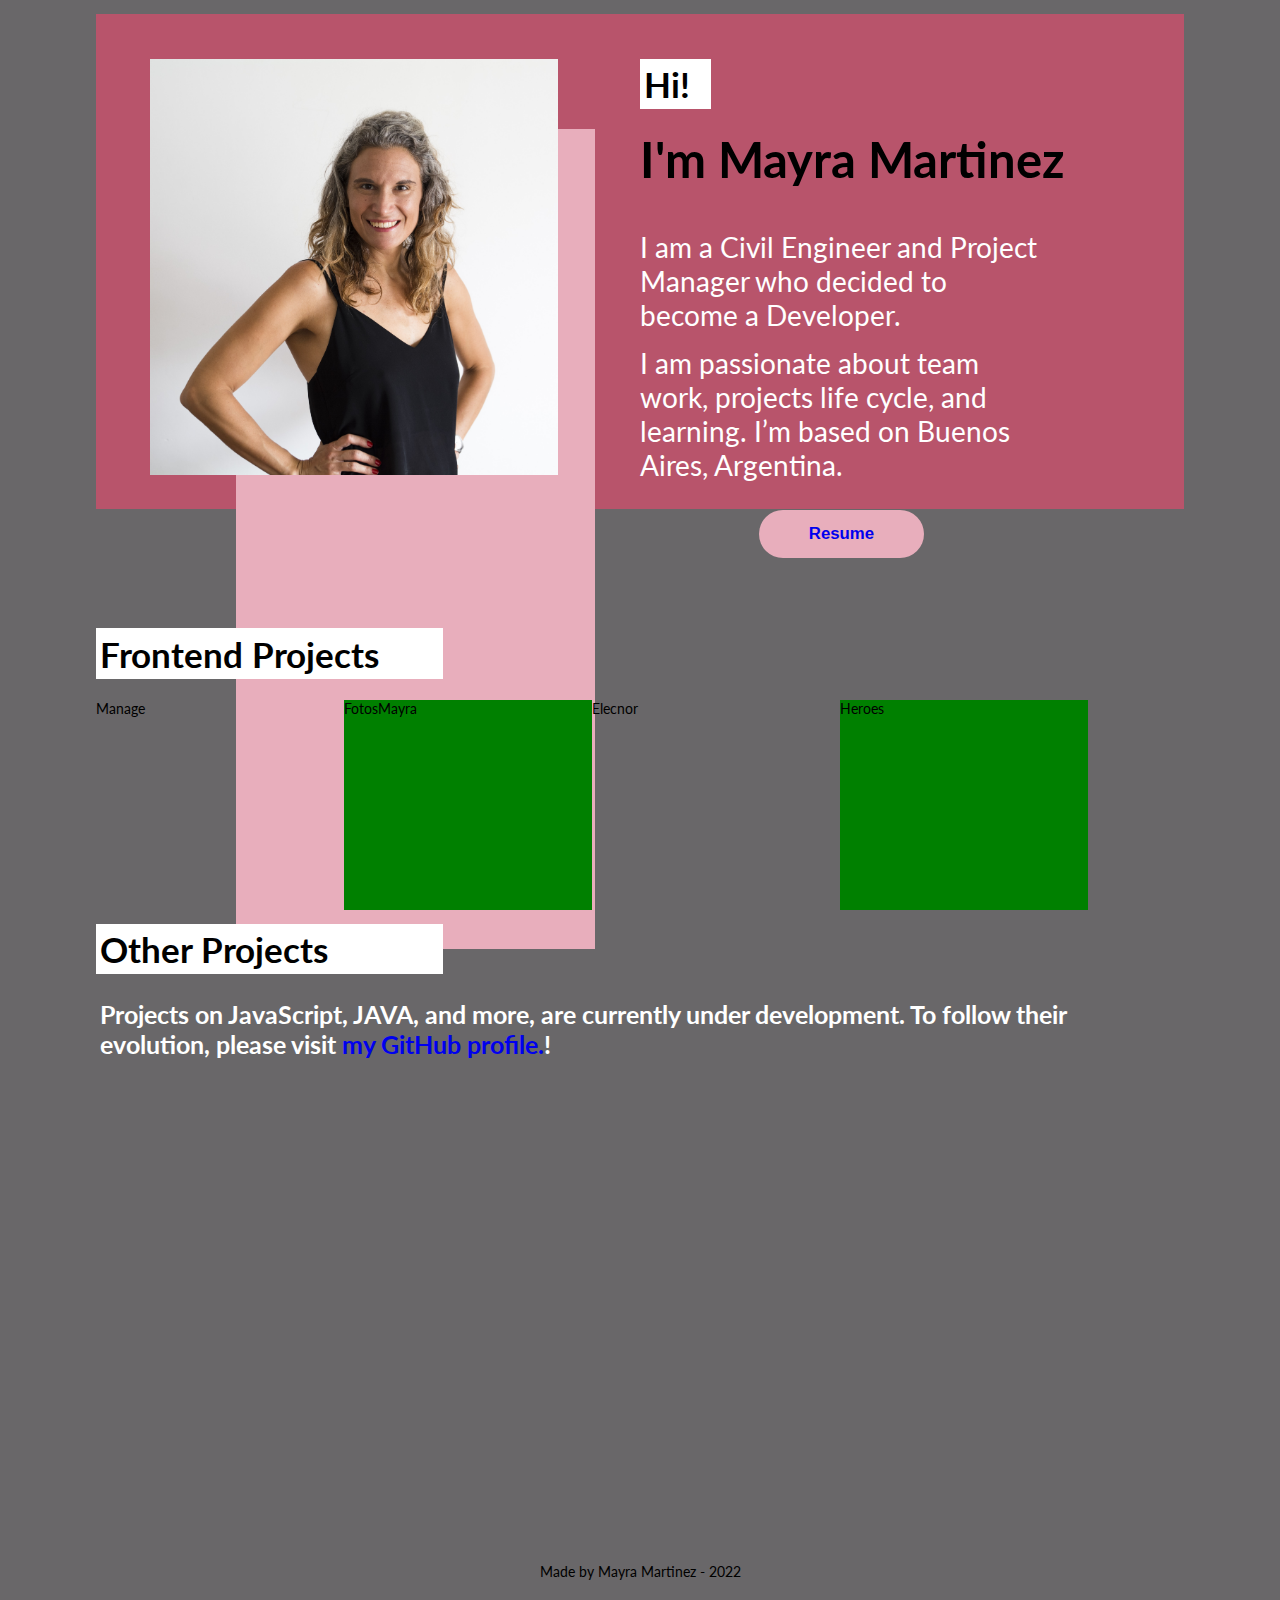
==== index.html @ 3ed36623 "work on portfolio" ====
<!DOCTYPE html>
<html lang="en">

<head>
    <meta charset="UTF-8">
    <meta http-equiv="X-UA-Compatible" content="IE=edge">
    <meta name="viewport" content="width=device-width, initial-scale=1.0">
    <title>Mayra Martinez</title>
    <link rel="stylesheet" href="https://use.fontawesome.com/releases/v5.15.3/css/all.css"
        integrity="sha384-SZXxX4whJ79/gErwcOYf+zWLeJdY/qpuqC4cAa9rOGUstPomtqpuNWT9wdPEn2fk" crossorigin="anonymous">
    <link href="css/styles.css" rel="stylesheet">

</head>

<body>
    <main>
        <div class="container">
            <div class="fondo"></div>
            <div class="content">
                <div class="img">
                    <img src="img/Mayra-web.jpg" alt="Foto de Mayra">
                    <div class="color"></div>
                    <div class="redes">
                        <ul>
                            <li><a target="blank" href="https://www.linkedin.com/in/mmayra/"><i
                                        class="fab fa-linkedin"></i></a></li>
                            <li><a target="blank" href="https://github.com/MayraMar    "><i
                                        class="fab fa-github-square"></i></a></li>
                            <li><a target="blank" href=""><i class="fas fa-globe"></i>
                                </a></li>
                        </ul>
                    </div>
                </div>

                <div class="texto">
                    <p class="hola">Hi!</p>
                    <p class="nombre">I'm Mayra Martinez</p>
                    <p class="description">I am a Civil Engineer and Project Manager who decided to become a Developer.
                    </p>
                    <p class="description">I am passionate about team work, projects life cycle, and learning. I’m based
                        on Buenos Aires, Argentina.</p>
                    <button> <a href="https://mayramar.github.io/miCV/">Resume</a></button>
                </div>
                <section>
                    <p>Frontend Projects</p>
                    <div>
                        <div>Manage</div>
                        <div>FotosMayra</div>
                        <div>Elecnor</div>
                        <div>Heroes</div>
                    </div>
                    <p>Other Projects</p>
                    <p class="invite">Projects on JavaScript, JAVA, and more, are currently under development. To follow
                        their evolution, please visit <a target="blank" href="https://github.com/MayraMar    "> my
                            GitHub profile.</a>! </p>

                </section>
            </div>
        </div>
    </main>
    <footer>
        Made by Mayra Martinez - 2022
    </footer>
</body>

</html>
---- css/styles.css ----
@import url("https://fonts.googleapis.com/css2?family=Lato:wght@300;400&display=swap");
* {
  -webkit-box-sizing: border-box;
          box-sizing: border-box;
  margin: 0px;
  padding: 0px;
  list-style: none;
}

* a {
  text-decoration: none;
}

html {
  font-family: 'Lato', sans-serif;
  font-size: 14px;
}

body {
  background-color: #696769;
}

body main {
  display: -webkit-box;
  display: -ms-flexbox;
  display: flex;
  -webkit-box-pack: center;
      -ms-flex-pack: center;
          justify-content: center;
}

body main .container {
  width: 85vw;
  max-width: 1200px;
  margin-top: 1rem;
}

body main .container .fondo {
  position: relative;
  height: 55vh;
  background-color: #b8546b;
  z-index: -2;
}

body main .container .content {
  position: relative;
  top: -50vh;
  display: -webkit-box;
  display: -ms-flexbox;
  display: flex;
  -webkit-box-pack: space-evenly;
      -ms-flex-pack: space-evenly;
          justify-content: space-evenly;
  -ms-flex-wrap: wrap;
      flex-wrap: wrap;
}

body main .container .content .img {
  width: 50%;
}

body main .container .content .img img {
  width: 75%;
  margin-left: 10%;
}

body main .container .content .img .color {
  width: 33%;
  height: 80%;
  background-color: #e8aebc;
  position: absolute;
  top: 5rem;
  left: 10rem;
  z-index: -1;
}

body main .container .content .img div.redes {
  font-size: 1.6rem;
  color: #696769;
  padding: 0.4rem;
  padding-top: 1rem;
  display: -webkit-box;
  display: -ms-flexbox;
  display: flex;
  -webkit-box-pack: space-evenly;
      -ms-flex-pack: space-evenly;
          justify-content: space-evenly;
  position: relative;
  left: 10%;
}

body main .container .content .img div.redes a:hover {
  font-size: 2.2rem;
}

body main .container .content .img div.redes li {
  display: inline-block;
  padding: 0.8rem;
}

body main .container .content .img div.redes li a {
  color: #696769;
  text-decoration: none;
}

body main .container .content .texto {
  display: -webkit-box;
  display: -ms-flexbox;
  display: flex;
  -webkit-box-orient: vertical;
  -webkit-box-direction: normal;
      -ms-flex-direction: column;
          flex-direction: column;
  width: 50%;
  font-size: 2rem;
  padding-bottom: 4rem;
  padding-right: 5rem;
}

body main .container .content .texto .hola {
  font-size: 2.5rem;
  font-weight: bold;
  width: 15%;
  background-color: white;
  padding: 0.3rem;
  margin-bottom: 1.5rem;
}

body main .container .content .texto .nombre {
  font-size: 3.5rem;
  margin-bottom: 2rem;
  font-weight: bold;
}

body main .container .content .texto .description {
  margin-bottom: 1rem;
  padding-right: 5rem;
}

body main .container .content .texto p:nth-child(3) {
  padding-top: 1rem;
  color: white;
}

body main .container .content .texto p:nth-child(4) {
  color: white;
}

body main .container .content .texto button {
  color: #696769;
  border-style: none;
  margin-left: 25%;
  margin-top: 1rem;
  padding: 1rem;
  border-radius: 2rem;
  width: 35%;
  background-color: #e8aebc;
  font-size: 1.2rem;
  font-weight: bold;
}

body main .container .content section {
  width: 100%;
  margin-right: 7.5vw;
}

body main .container .content section p {
  justify-self: flex-start;
  font-size: 2.5rem;
  font-weight: bold;
  width: 35%;
  background-color: white;
  padding: 0.3rem;
  margin-bottom: 1.5rem;
  margin-top: 1rem;
}

body main .container .content section div {
  display: -webkit-box;
  display: -ms-flexbox;
  display: flex;
}

body main .container .content section div div {
  height: 15rem;
  width: 25%;
}

body main .container .content section div div:nth-child(2n) {
  background-color: green;
}

body main .container .content section .invite {
  width: 100%;
  background-color: transparent;
  font-size: 1.8rem;
  color: white;
}

body footer {
  text-align: center;
  padding: 2rem;
}
/*# sourceMappingURL=styles.css.map */
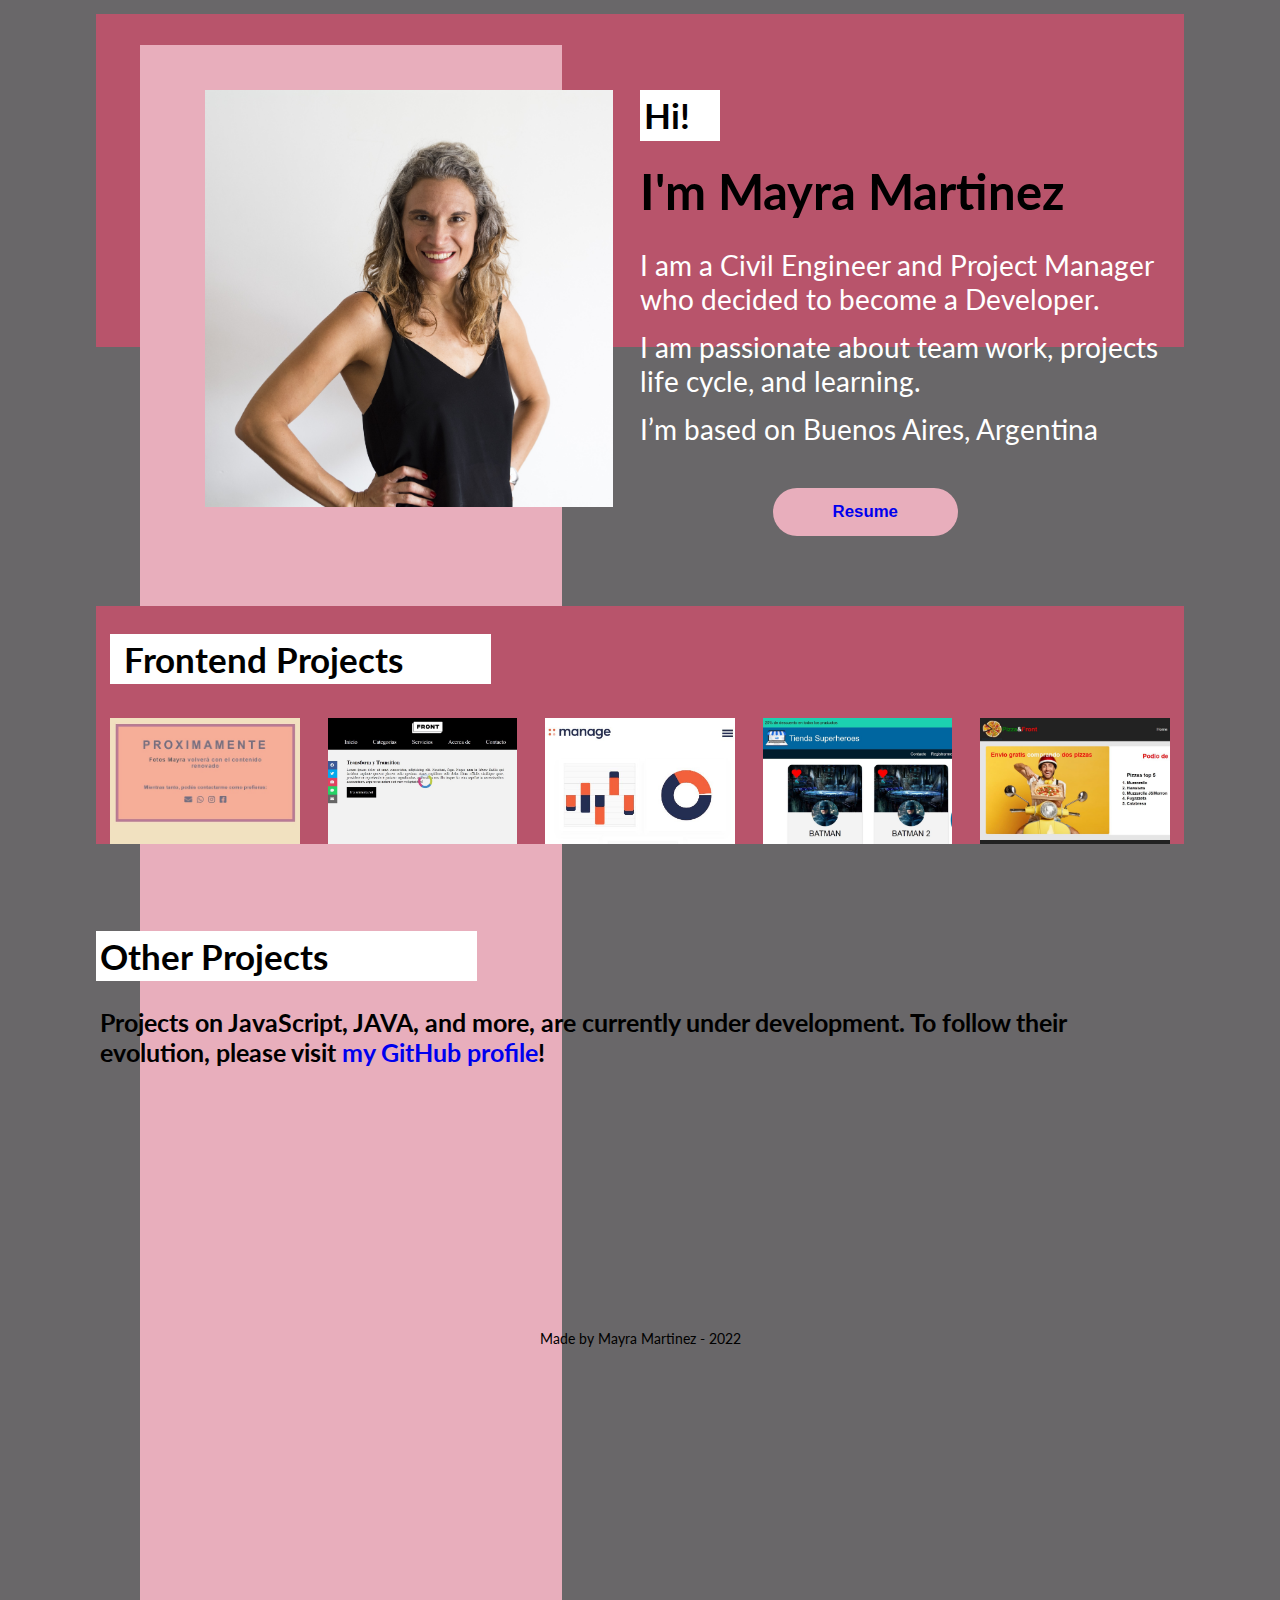
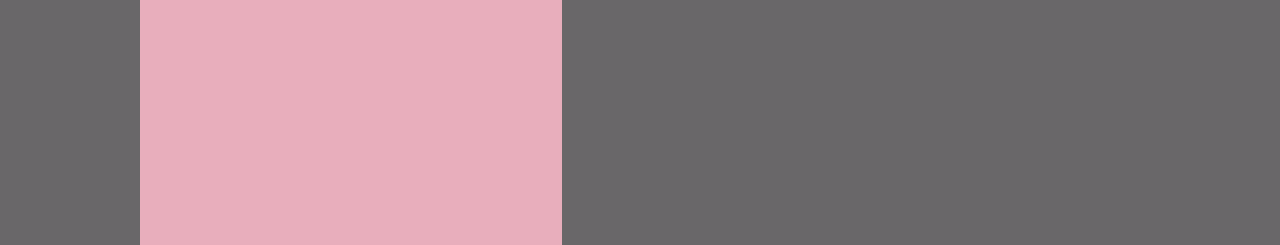
==== commit 7e41ca6f: "Desktop site updates" ====
--- a/index.html
+++ b/index.html
@@ -37,22 +37,37 @@
                     <p class="nombre">I'm Mayra Martinez</p>
                     <p class="description">I am a Civil Engineer and Project Manager who decided to become a Developer.
                     </p>
-                    <p class="description">I am passionate about team work, projects life cycle, and learning. I’m based
-                        on Buenos Aires, Argentina.</p>
+                    <p class="description">I am passionate about team work, projects life cycle, and learning.</p>
+                        <p class="description">I’m based
+                            on Buenos Aires, Argentina</p>
                     <button> <a href="https://mayramar.github.io/miCV/">Resume</a></button>
                 </div>
                 <section>
-                    <p>Frontend Projects</p>
-                    <div>
-                        <div>Manage</div>
-                        <div>FotosMayra</div>
-                        <div>Elecnor</div>
-                        <div>Heroes</div>
+                    
+                    <div class="fondo-pjs"><p>Frontend Projects</p></div>
+                    <div class="projects">
+                        <div class="project">
+                            <img src="img/FotosMayra.JPG" alt="">
+                            <a class="on-top" target="blank" href="http://fotosmayra.com.ar">Fotos Mayra </a>
+                        </div>
+                        <div class="project">
+                            <img src="img/Front.JPG" alt="">
+                            <a class="on-top" target="blank" href="https://mayramar.github.io/AnimationCSS/">Animation</a>
+                        </div>
+                        <div class="project"> <img src="img/Manage.JPG" alt="">
+                             <a class="on-top" target="blank" href="https://mayramar.github.io/FEI-Manage/">Manage</a>
+                        </div>
+                        <div class="project"> <img src="img/TiendaSuperheroes.JPG" alt="">
+                             <a class="on-top" target="blank" href="https://mayramar.github.io/Heroes/">Heroes</a>
+                        </div>
+                        <div class="project"> <img src="img/FronPizza.JPG" alt="">
+                            <a class="on-top" target="blank" href="https://mayramar.github.io/PizzaFront/">Pizza</a>
+                       </div>
                     </div>
-                    <p>Other Projects</p>
+                    <p class="other">Other Projects</p>
                     <p class="invite">Projects on JavaScript, JAVA, and more, are currently under development. To follow
                         their evolution, please visit <a target="blank" href="https://github.com/MayraMar    "> my
-                            GitHub profile.</a>! </p>
+                            GitHub profile</a>! </p>
 
                 </section>
             </div>
--- a/css/styles.css
+++ b/css/styles.css
@@ -12,7 +12,7 @@
 }
 
 html {
-  font-family: 'Lato', sans-serif;
+  font-family: "Lato", sans-serif;
   font-size: 14px;
 }
 
@@ -31,20 +31,20 @@
 
 body main .container {
   width: 85vw;
-  max-width: 1200px;
+  max-width: 1400px;
   margin-top: 1rem;
 }
 
 body main .container .fondo {
-  position: relative;
-  height: 55vh;
+  position: absolute;
+  height: 37%;
   background-color: #b8546b;
   z-index: -2;
+  width: 85vw;
 }
 
 body main .container .content {
-  position: relative;
-  top: -50vh;
+  padding-top: 7%;
   display: -webkit-box;
   display: -ms-flexbox;
   display: flex;
@@ -61,15 +61,15 @@
 
 body main .container .content .img img {
   width: 75%;
-  margin-left: 10%;
+  margin-left: 20%;
 }
 
 body main .container .content .img .color {
   width: 33%;
-  height: 80%;
+  height: 200%;
   background-color: #e8aebc;
   position: absolute;
-  top: 5rem;
+  top: 5%;
   left: 10rem;
   z-index: -1;
 }
@@ -114,7 +114,7 @@
   width: 50%;
   font-size: 2rem;
   padding-bottom: 4rem;
-  padding-right: 5rem;
+  padding-right: 1rem;
 }
 
 body main .container .content .texto .hola {
@@ -134,15 +134,6 @@
 
 body main .container .content .texto .description {
   margin-bottom: 1rem;
-  padding-right: 5rem;
-}
-
-body main .container .content .texto p:nth-child(3) {
-  padding-top: 1rem;
-  color: white;
-}
-
-body main .container .content .texto p:nth-child(4) {
   color: white;
 }
 
@@ -150,7 +141,7 @@
   color: #696769;
   border-style: none;
   margin-left: 25%;
-  margin-top: 1rem;
+  margin-top: 2rem;
   padding: 1rem;
   border-radius: 2rem;
   width: 35%;
@@ -161,7 +152,6 @@
 
 body main .container .content section {
   width: 100%;
-  margin-right: 7.5vw;
 }
 
 body main .container .content section p {
@@ -175,26 +165,78 @@
   margin-top: 1rem;
 }
 
-body main .container .content section div {
-  display: -webkit-box;
-  display: -ms-flexbox;
-  display: flex;
-}
-
-body main .container .content section div div {
-  height: 15rem;
+body main .container .content section .fondo-pjs {
+  background-color: #b8546b;
+  z-index: -1;
+  height: 17rem;
+  width: 85vw;
+}
+
+body main .container .content section .fondo-pjs p {
+  position: relative;
+  padding-left: 1rem;
+  top: 2rem;
+  margin-left: 1rem;
+}
+
+body main .container .content section .projects {
+  position: relative;
+  top: -10rem;
+  display: -webkit-box;
+  display: -ms-flexbox;
+  display: flex;
+  width: 100%;
+  -webkit-box-align: center;
+      -ms-flex-align: center;
+          align-items: center;
+  -ms-flex-pack: distribute;
+      justify-content: space-around;
+}
+
+body main .container .content section .projects .project {
   width: 25%;
-}
-
-body main .container .content section div div:nth-child(2n) {
-  background-color: green;
+  padding: 1rem;
+}
+
+body main .container .content section .projects .project img {
+  width: 100%;
+}
+
+body main .container .content section .on-top {
+  position: relative;
+  bottom: 9.2rem;
+  opacity: 0;
+  height: 9rem;
+  background-color: white;
+  font-size: 2rem;
+  width: 100%;
+  display: -webkit-box;
+  display: -ms-flexbox;
+  display: flex;
+  -webkit-box-pack: center;
+      -ms-flex-pack: center;
+          justify-content: center;
+  -webkit-box-align: center;
+      -ms-flex-align: center;
+          align-items: center;
+  color: black;
+}
+
+body main .container .content section .on-top:hover {
+  opacity: 90%;
+}
+
+body main .container .content section .other {
+  position: relative;
+  top: -15rem;
 }
 
 body main .container .content section .invite {
+  position: relative;
+  top: -15rem;
   width: 100%;
   background-color: transparent;
   font-size: 1.8rem;
-  color: white;
 }
 
 body footer {
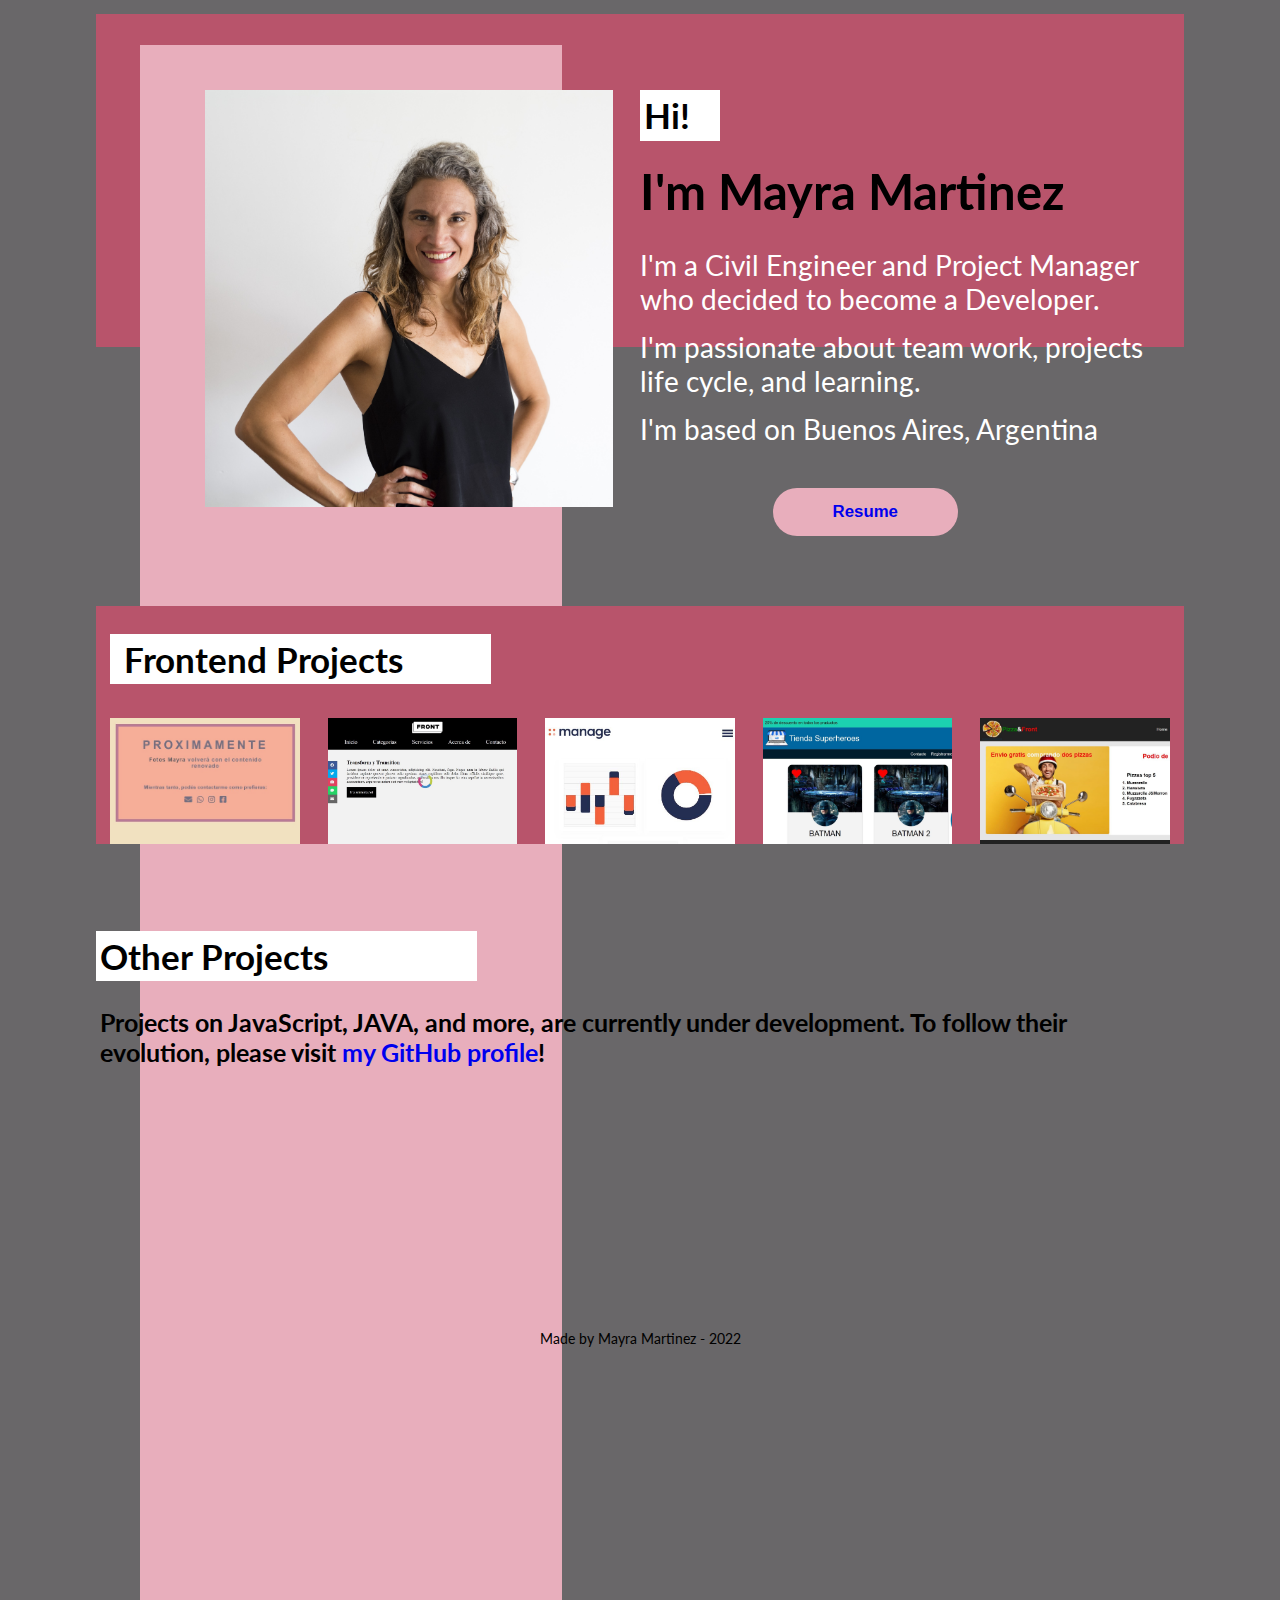
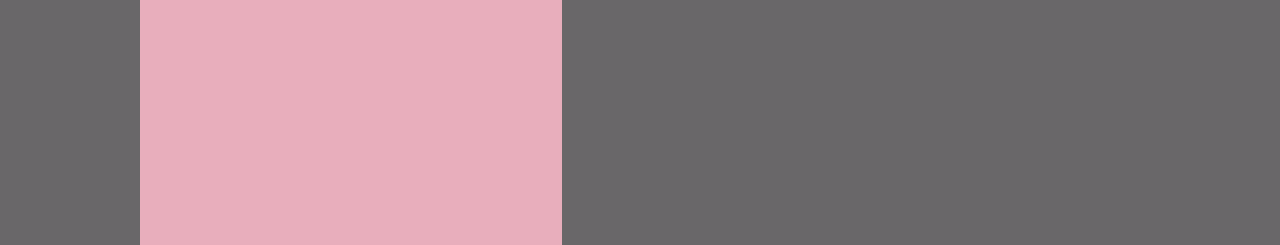
==== commit eaf4db25: "mobile details pending" ====
--- a/index.html
+++ b/index.html
@@ -31,14 +31,14 @@
                         </ul>
                     </div>
                 </div>
-
+                
                 <div class="texto">
                     <p class="hola">Hi!</p>
                     <p class="nombre">I'm Mayra Martinez</p>
-                    <p class="description">I am a Civil Engineer and Project Manager who decided to become a Developer.
+                    <p class="description">I'm a Civil Engineer and Project Manager who decided to become a Developer.
                     </p>
-                    <p class="description">I am passionate about team work, projects life cycle, and learning.</p>
-                        <p class="description">I’m based
+                    <p class="description">I'm passionate about team work, projects life cycle, and learning.</p>
+                        <p class="description">I'm based
                             on Buenos Aires, Argentina</p>
                     <button> <a href="https://mayramar.github.io/miCV/">Resume</a></button>
                 </div>
--- a/css/styles.css
+++ b/css/styles.css
@@ -243,4 +243,117 @@
   text-align: center;
   padding: 2rem;
 }
+
+@media (max-width: 1200px) {
+  html {
+    font-size: 11px;
+  }
+  html body main .container .content .img .color {
+    height: 180%;
+  }
+}
+
+@media (max-width: 900px) {
+  html {
+    font-size: 9px;
+  }
+  html body main .container {
+    width: 95vw;
+  }
+  html body main .container .fondo {
+    width: 95%;
+  }
+  html body main .container .content {
+    margin-top: 1rem;
+  }
+  html body main .container .content .img .color {
+    height: 270%;
+  }
+  html body main .container .content section .fondo-pjs {
+    width: 100%;
+  }
+  html body main .container .content section .projects {
+    -ms-flex-wrap: wrap;
+        flex-wrap: wrap;
+  }
+  html body main .container .content section .projects .project {
+    padding: 2rem;
+    width: 50%;
+  }
+  html body main .container .content section .projects .project .on-top {
+    display: none;
+  }
+  html body main .container .content section .projects .project .on-top img {
+    border-width: 0.5rem;
+    border-color: #e8aebc;
+  }
+  html body main .container .content section .projects .project .on-top {
+    bottom: 15rem;
+    height: 14rem;
+  }
+  html body main .container .content section .other {
+    margin-top: 10rem;
+  }
+}
+
+@media (max-width: 650px) {
+  html {
+    font-size: 8px;
+  }
+  html body main .container .fondo {
+    width: 100%;
+  }
+  html body main .container .content {
+    margin-top: 0;
+  }
+  html body main .container .content .img {
+    width: 90%;
+    -webkit-box-ordinal-group: 3;
+        -ms-flex-order: 2;
+            order: 2;
+  }
+  html body main .container .content .img img {
+    width: 65%;
+    position: absolute;
+    top: 19rem;
+  }
+  html body main .container .content .img .color {
+    height: 600px;
+  }
+  html body main .container .content .texto {
+    width: 95%;
+    font-size: 2.7rem;
+  }
+  html body main .container .content .texto .hola {
+    font-size: 3.5rem;
+    width: 20%;
+  }
+  html body main .container .content .texto .nombre {
+    margin: 0;
+    margin-bottom: 77vw;
+    font-size: 4rem;
+  }
+  html body main .container .content .texto button {
+    margin-left: 55%;
+    width: 35%;
+    padding: 2rem;
+    font-size: 2rem;
+  }
+  html body main .container .content section .fondo-pjs p {
+    width: 50%;
+  }
+  html body main .container .content section .projects {
+    -ms-flex-wrap: wrap;
+        flex-wrap: wrap;
+  }
+  html body main .container .content section .projects .project {
+    width: 90%;
+  }
+  html body main .container .content section .other {
+    top: -10rem;
+  }
+  html body main .container .content section .invite {
+    top: -10rem;
+  }
+}
 /*# sourceMappingURL=styles.css.map */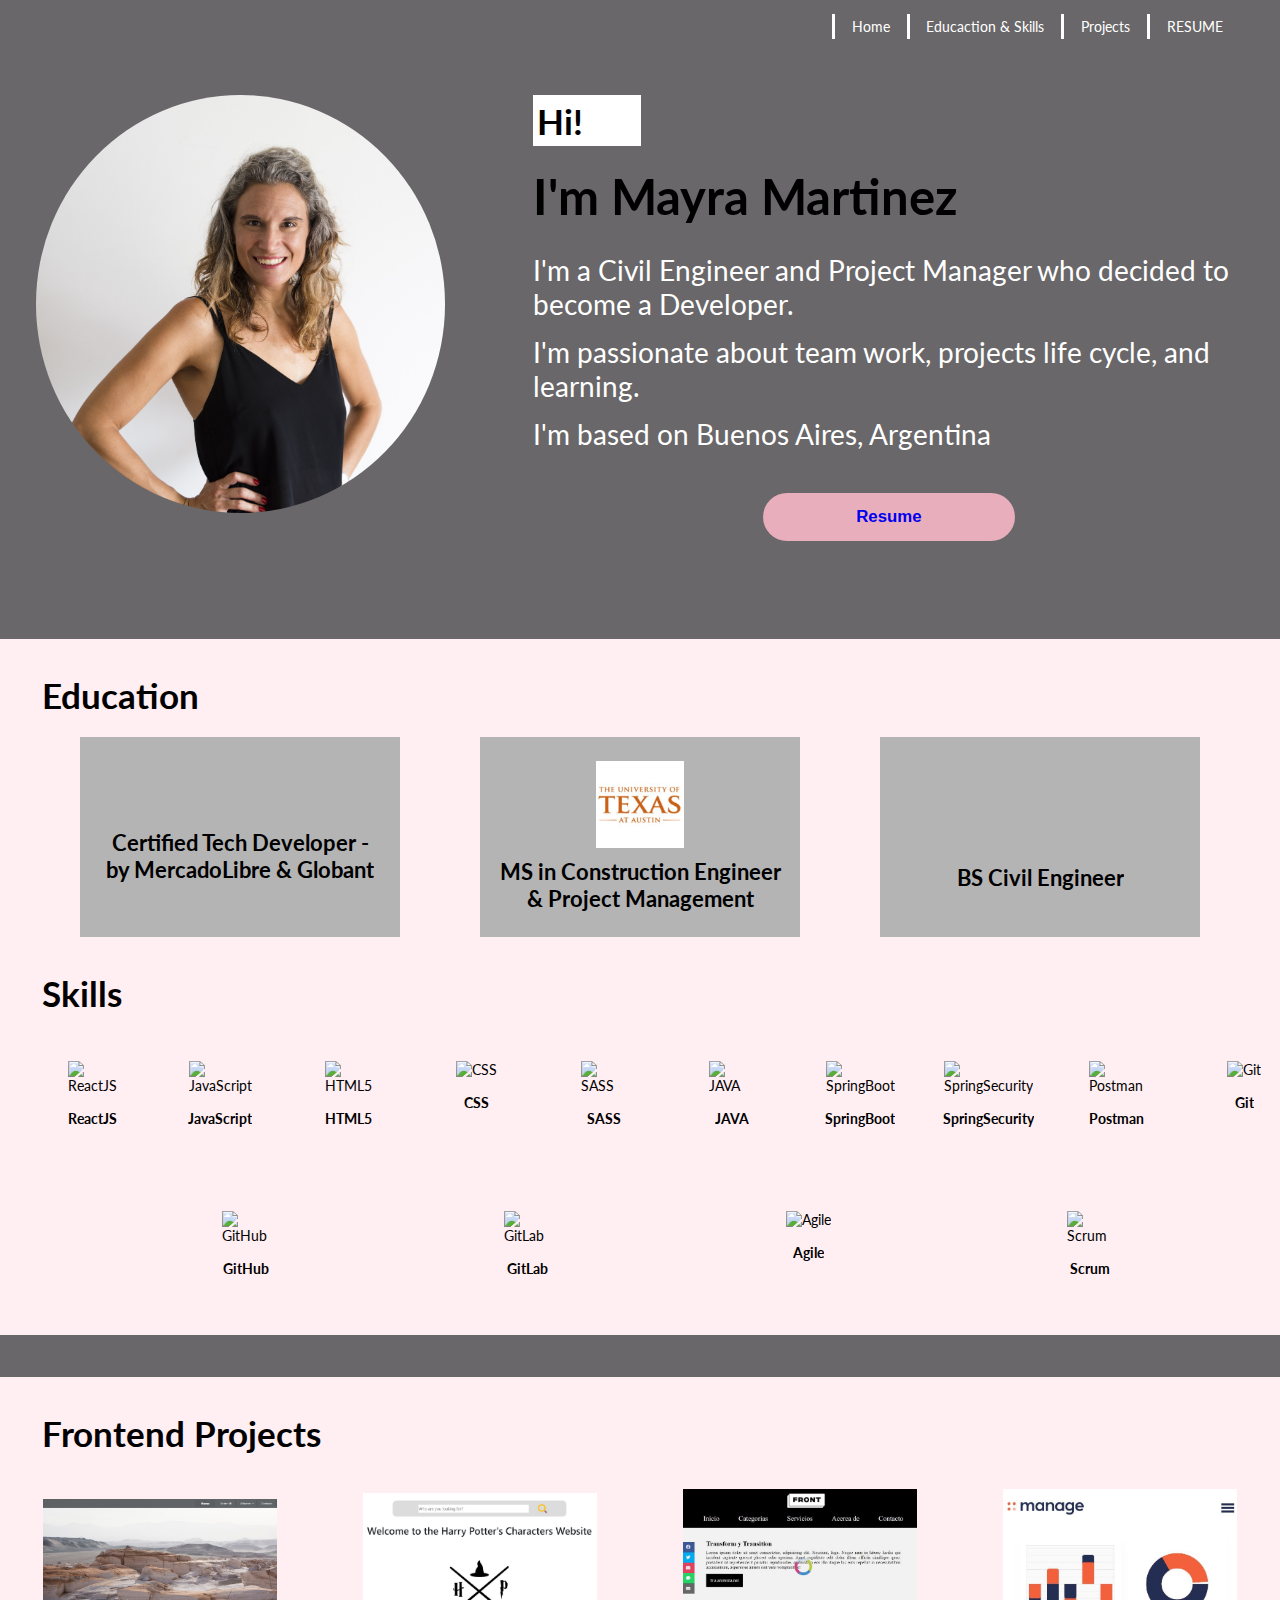
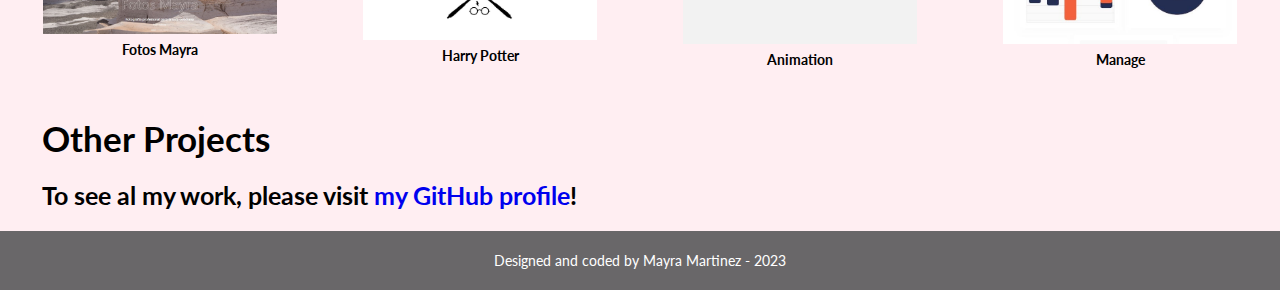
==== commit e3a5a3c0: "new desktop look" ====
--- a/index.html
+++ b/index.html
@@ -1,81 +1,183 @@
-<!DOCTYPE html>
-<html lang="en">
-
-<head>
-    <meta charset="UTF-8">
-    <meta http-equiv="X-UA-Compatible" content="IE=edge">
-    <meta name="viewport" content="width=device-width, initial-scale=1.0">
-    <title>Mayra Martinez</title>
-    <link rel="stylesheet" href="https://use.fontawesome.com/releases/v5.15.3/css/all.css"
-        integrity="sha384-SZXxX4whJ79/gErwcOYf+zWLeJdY/qpuqC4cAa9rOGUstPomtqpuNWT9wdPEn2fk" crossorigin="anonymous">
-    <link href="css/styles.css" rel="stylesheet">
-
-</head>
-
-<body>
-    <main>
-        <div class="container">
-            <div class="fondo"></div>
-            <div class="content">
-                <div class="img">
-                    <img src="img/Mayra-web.jpg" alt="Foto de Mayra">
-                    <div class="color"></div>
-                    <div class="redes">
-                        <ul>
-                            <li><a target="blank" href="https://www.linkedin.com/in/mmayra/"><i
-                                        class="fab fa-linkedin"></i></a></li>
-                            <li><a target="blank" href="https://github.com/MayraMar    "><i
-                                        class="fab fa-github-square"></i></a></li>
-                            <li><a target="blank" href=""><i class="fas fa-globe"></i>
-                                </a></li>
-                        </ul>
-                    </div>
-                </div>
-                
-                <div class="texto">
-                    <p class="hola">Hi!</p>
-                    <p class="nombre">I'm Mayra Martinez</p>
-                    <p class="description">I'm a Civil Engineer and Project Manager who decided to become a Developer.
-                    </p>
-                    <p class="description">I'm passionate about team work, projects life cycle, and learning.</p>
-                        <p class="description">I'm based
-                            on Buenos Aires, Argentina</p>
-                    <button> <a href="https://mayramar.github.io/miCV/">Resume</a></button>
-                </div>
-                <section>
-                    
-                    <div class="fondo-pjs"><p>Frontend Projects</p></div>
-                    <div class="projects">
-                        <div class="project">
-                            <img src="img/FotosMayra.JPG" alt="">
-                            <a class="on-top" target="blank" href="http://fotosmayra.com.ar">Fotos Mayra </a>
-                        </div>
-                        <div class="project">
-                            <img src="img/Front.JPG" alt="">
-                            <a class="on-top" target="blank" href="https://mayramar.github.io/AnimationCSS/">Animation</a>
-                        </div>
-                        <div class="project"> <img src="img/Manage.JPG" alt="">
-                             <a class="on-top" target="blank" href="https://mayramar.github.io/FEI-Manage/">Manage</a>
-                        </div>
-                        <div class="project"> <img src="img/TiendaSuperheroes.JPG" alt="">
-                             <a class="on-top" target="blank" href="https://mayramar.github.io/Heroes/">Heroes</a>
-                        </div>
-                        <div class="project"> <img src="img/FronPizza.JPG" alt="">
-                            <a class="on-top" target="blank" href="https://mayramar.github.io/PizzaFront/">Pizza</a>
-                       </div>
-                    </div>
-                    <p class="other">Other Projects</p>
-                    <p class="invite">Projects on JavaScript, JAVA, and more, are currently under development. To follow
-                        their evolution, please visit <a target="blank" href="https://github.com/MayraMar    "> my
-                            GitHub profile</a>! </p>
-
-                </section>
-            </div>
-        </div>
-    </main>
-    <footer>
-        Made by Mayra Martinez - 2022
-    </footer>
-</body>
-
+<!DOCTYPE html>
+<html lang="en">
+
+<head>
+    <meta charset="UTF-8">
+    <meta http-equiv="X-UA-Compatible" content="IE=edge">
+    <meta name="viewport" content="width=device-width, initial-scale=1.0">
+    <title>Mayra Martinez</title>
+    <link rel="stylesheet" href="https://use.fontawesome.com/releases/v5.15.3/css/all.css"
+        integrity="sha384-SZXxX4whJ79/gErwcOYf+zWLeJdY/qpuqC4cAa9rOGUstPomtqpuNWT9wdPEn2fk" crossorigin="anonymous">
+    <link href="css/styles.css" rel="stylesheet">
+
+</head>
+
+<body>
+    <nav>
+        <a href="">Home</a>
+        <a href="#educ">Educaction & Skills</a>
+        <a href="#proj">Projects</a>
+        <a href="https://drive.google.com/file/d/16aoJdMISoJRFqGP1I5sNp9yZ4SOa8I76/view?usp=share_link"
+            target="_blank">RESUME</a>
+    </nav>
+    <main>
+
+        <div class="container">
+
+            <!-- <div class="fondo"></div> -->
+            <div class="content">
+                <div class="img-perfil">
+                    <img src="img/Mayra-web.jpg" alt="Foto de Mayra">
+                </div>
+                <div class="texto-presentacion">
+                    <p class="hola">Hi!</p>
+                    <p class="nombre">I'm Mayra Martinez</p>
+                    <p class="description">I'm a Civil Engineer and Project Manager who decided to become a Developer.
+                    </p>
+                    <p class="description">I'm passionate about team work, projects life cycle, and learning.</p>
+                    <p class="description">I'm based
+                        on Buenos Aires, Argentina</p>
+                    <button> <a href="https://drive.google.com/file/d/16aoJdMISoJRFqGP1I5sNp9yZ4SOa8I76/view?usp=share_link" target="_blank">Resume</a></button>
+                    <div class="redes">
+                        <ul>
+                            <li><a target="blank" href="https://www.linkedin.com/in/mmayra/"><i
+                                        class="fab fa-linkedin"></i></a>
+                            </li>
+                            <li><a target="blank" href="https://github.com/MayraMar    "><i
+                                        class="fab fa-github-square"></i></a></li>
+                            <li><a target="blank" href=""><i class="fas fa-globe"></i>
+                                </a></li>
+                        </ul>
+                    </div>
+
+                </div>
+
+                <section>
+                    <div class="fondo-pjs" id="educ">
+                        <p>Education</p>
+                        <div class="lista">
+                            <div class="educ">
+                                <img src="https://play-lh.googleusercontent.com/xD78B_Wcf9q5iWhKIQS8n1NwdfkVFDJjjUubkcd6rHaiHpOYmFVMoeQ5hbomDGekvhQ"
+                                    alt="">
+                                <p class="edu">Certified Tech Developer - <br> by MercadoLibre & Globant</p>
+                            </div>
+                            <div class="educ">
+                                <!-- <img src="https://upload.wikimedia.org/wikipedia/en/thumb/e/e1/University_of_Texas_at_Austin_seal.svg/1200px-University_of_Texas_at_Austin_seal.svg.png" alt=""> -->
+                                <img src="./img/UTAustin.JPG" alt="">
+                                <p class="edu">MS in Construction Engineer & Project Management</p>
+                            </div>
+                            <div class="educ">
+                                <!-- <img src="http://www.fundacionsadosky.org.ar/wp-content/uploads/2013/10/255x185_fiuba.png" alt=""> -->
+                                <img src="https://upload.wikimedia.org/wikipedia/commons/9/93/Logo-fiuba.gif" alt="">
+                                <br>
+                                <p class="edu">BS Civil Engineer</p>
+                            </div>
+                        </div>
+                        <p>Skills</p>
+                        <div class="lista skills">
+                            <div class="skill">
+                                <img src="https://upload.wikimedia.org/wikipedia/commons/thumb/a/a7/React-icon.svg/2300px-React-icon.svg.png"
+                                    alt="ReactJS">
+                                <p class="edu">ReactJS</p>
+                            </div>
+                            <div class="skill">
+                                <img src="https://www.freepnglogos.com/uploads/javascript-png/javascript-logo-transparent-logo-javascript-images-3.png"
+                                    alt="JavaScript">
+                                <p class="edu">JavaScript</p>
+                            </div>
+                            <div class="skill">
+                                <img src="https://upload.wikimedia.org/wikipedia/commons/thumb/3/38/HTML5_Badge.svg/2048px-HTML5_Badge.svg.png"
+                                    alt="HTML5">
+                                <p class="edu">HTML5</p>
+                            </div>
+                            <div class="skill">
+                                <img src="https://upload.wikimedia.org/wikipedia/commons/thumb/6/62/CSS3_logo.svg/800px-CSS3_logo.svg.png"
+                                    alt="CSS">
+                                <p class="edu">CSS</p>
+                            </div>
+                            <div class="skill">
+                                <img src="https://upload.wikimedia.org/wikipedia/commons/thumb/9/96/Sass_Logo_Color.svg/2560px-Sass_Logo_Color.svg.png"
+                                    alt="SASS">
+                                <p class="edu">SASS</p>
+                            </div>
+                            <div class="skill">
+                                <img src="https://cdn-icons-png.flaticon.com/512/226/226777.png" alt="JAVA">
+                                <p class="edu">JAVA</p>
+                            </div>
+                            <div class="skill">
+                                <img src="https://img.icons8.com/color/512/spring-logo.png" alt="SpringBoot">
+                                <p class="edu">SpringBoot</p>
+                            </div>
+                            <div class="skill">
+                                <img src="http://www.javacodegeeks.com/wp-content/uploads/2014/07/spring-security-project.png"
+                                    alt="SpringSecurity">
+                                <p class="edu">SpringSecurity</p>
+                            </div>
+                            <div class="skill">
+                                <img src="https://cdn.worldvectorlogo.com/logos/postman.svg" alt="Postman">
+                                <p class="edu">Postman</p>
+                            </div>
+                            <div class="skill">
+                                <img src="https://git-scm.com/images/logos/downloads/Git-Icon-1788C.png" alt="Git">
+                                <p class="edu">Git</p>
+                            </div>
+                            <div class="skill">
+                                <img src="https://cdn-icons-png.flaticon.com/512/25/25231.png" alt="GitHub">
+                                <p class="edu">GitHub</p>
+                            </div>
+                            <div class="skill">
+                                <img src="https://cdn.iconscout.com/icon/free/png-256/gitlab-282507.png" alt="GitLab">
+                                <p class="edu">GitLab</p>
+                            </div>
+                            <div class="skill">
+                                <img src="https://www.seerene.com/hubfs/agile%20SOFTWARE%20DEVELOPMENT.svg" alt="Agile">
+                                <p class="edu">Agile</p>
+                            </div>
+                            <div class="skill">
+                                <img src="https://www.mithuntraining.com/images/com_eventbooking/introduction%20to%20scrum%20logo%20orange.png"
+                                    alt="Scrum">
+                                <p class="edu">Scrum</p>
+                            </div>
+                        </div>
+                    </div>
+                </section>
+                <section class="section-pjs">
+                    <div class="fondo-pjs" id="proj">
+                        <p>Frontend Projects</p>
+                        <div class="projects lista">
+                            <div class="project">
+                                <a target="blank" href="http://fotosmayra.com.ar">Fotos Mayra
+                                    <img src="img/FotosMayra.JPG" alt="">
+                                </a>
+                            </div>
+                            <div class="project">
+                                <a target="blank" href="https://mayramar.github.io/harryPotter">Harry Potter<img
+                                        src="img/HarryPotter.JPG" alt="">
+                                </a>
+                            </div>
+                            <div class="project">
+                                <a target="blank" href="https://mayramar.github.io/AnimationCSS/">Animation
+                                    <img src="img/Front.JPG" alt="">
+                                </a>
+                            </div>
+                            <div class="project">
+                                <a target="blank" href="https://mayramar.github.io/FEI-Manage/">Manage<img
+                                        src="img/Manage.JPG" alt="">
+                                </a>
+                            </div>
+                        </div>
+                    
+                    <p class="other">Other Projects</p>
+                    <p class="invite">To see al my work, please visit <a target="blank" href="https://github.com/MayraMar    "> my
+                            GitHub profile</a>! </p>
+                        </div>
+                </section>
+            </div>
+        </div>
+    </main>
+    <footer>
+        Designed and coded by Mayra Martinez - 2023
+    </footer>
+</body>
+
 </html>--- a/css/styles.css
+++ b/css/styles.css
@@ -5,6 +5,7 @@
   margin: 0px;
   padding: 0px;
   list-style: none;
+  overflow-x: hidden;
 }
 
 * a {
@@ -20,6 +21,25 @@
   background-color: #696769;
 }
 
+body nav {
+  display: -webkit-box;
+  display: -ms-flexbox;
+  display: flex;
+  padding-left: 65%;
+}
+
+body nav a {
+  color: white;
+  text-decoration: none;
+  border-left: solid;
+  padding: 0.3rem 1.2rem;
+  margin-top: 1rem;
+}
+
+body nav a:hover {
+  color: #e8aebc;
+}
+
 body main {
   display: -webkit-box;
   display: -ms-flexbox;
@@ -30,21 +50,11 @@
 }
 
 body main .container {
-  width: 85vw;
-  max-width: 1400px;
   margin-top: 1rem;
 }
 
-body main .container .fondo {
-  position: absolute;
-  height: 37%;
-  background-color: #b8546b;
-  z-index: -2;
-  width: 85vw;
-}
-
 body main .container .content {
-  padding-top: 7%;
+  padding-top: 3rem;
   display: -webkit-box;
   display: -ms-flexbox;
   display: flex;
@@ -55,55 +65,47 @@
       flex-wrap: wrap;
 }
 
-body main .container .content .img {
-  width: 50%;
-}
-
-body main .container .content .img img {
-  width: 75%;
-  margin-left: 20%;
-}
-
-body main .container .content .img .color {
-  width: 33%;
-  height: 200%;
-  background-color: #e8aebc;
-  position: absolute;
-  top: 5%;
-  left: 10rem;
-  z-index: -1;
-}
-
-body main .container .content .img div.redes {
-  font-size: 1.6rem;
-  color: #696769;
+body main .container .content .img-perfil {
+  width: 40%;
+}
+
+body main .container .content .img-perfil img {
+  width: 80%;
+  margin-left: 7%;
+  border-radius: 50%;
+}
+
+body main .container .content div.redes {
+  color: #ffeef2;
   padding: 0.4rem;
   padding-top: 1rem;
-  display: -webkit-box;
-  display: -ms-flexbox;
-  display: flex;
-  -webkit-box-pack: space-evenly;
-      -ms-flex-pack: space-evenly;
-          justify-content: space-evenly;
-  position: relative;
-  left: 10%;
-}
-
-body main .container .content .img div.redes a:hover {
-  font-size: 2.2rem;
-}
-
-body main .container .content .img div.redes li {
-  display: inline-block;
+}
+
+body main .container .content div.redes a:hover {
+  color: #e8aebc;
+}
+
+body main .container .content div.redes ul {
+  display: -webkit-box;
+  display: -ms-flexbox;
+  display: flex;
+  -webkit-box-pack: center;
+      -ms-flex-pack: center;
+          justify-content: center;
+  -ms-flex-wrap: wrap;
+      flex-wrap: wrap;
+}
+
+body main .container .content div.redes li {
   padding: 0.8rem;
 }
 
-body main .container .content .img div.redes li a {
-  color: #696769;
+body main .container .content div.redes li a {
   text-decoration: none;
-}
-
-body main .container .content .texto {
+  color: #ffeef2;
+}
+
+body main .container .content .texto-presentacion {
   display: -webkit-box;
   display: -ms-flexbox;
   display: flex;
@@ -111,13 +113,14 @@
   -webkit-box-direction: normal;
       -ms-flex-direction: column;
           flex-direction: column;
-  width: 50%;
+  width: 60%;
   font-size: 2rem;
   padding-bottom: 4rem;
-  padding-right: 1rem;
-}
-
-body main .container .content .texto .hola {
+  padding-left: 1.5rem;
+  padding-right: 2rem;
+}
+
+body main .container .content .texto-presentacion .hola {
   font-size: 2.5rem;
   font-weight: bold;
   width: 15%;
@@ -126,21 +129,163 @@
   margin-bottom: 1.5rem;
 }
 
-body main .container .content .texto .nombre {
+body main .container .content .texto-presentacion .nombre {
   font-size: 3.5rem;
   margin-bottom: 2rem;
   font-weight: bold;
 }
 
-body main .container .content .texto .description {
+body main .container .content .texto-presentacion .description {
   margin-bottom: 1rem;
   color: white;
 }
 
-body main .container .content .texto button {
+body main .container .content section {
+  width: 100%;
+}
+
+body main .container .content section .fondo-pjs {
+  background-color: #ffeef2;
+  z-index: -1;
+  width: 100%;
+}
+
+body main .container .content section .fondo-pjs p {
+  font-size: 2.5rem;
+  font-weight: bold;
+  padding: 2.5rem 3rem;
+  padding-bottom: 1.5rem;
+}
+
+body main .container .content section .fondo-pjs .lista {
+  display: -webkit-box;
+  display: -ms-flexbox;
+  display: flex;
+  width: 100%;
+  -webkit-box-align: center;
+      -ms-flex-align: center;
+          align-items: center;
+  -webkit-box-pack: space-evenly;
+      -ms-flex-pack: space-evenly;
+          justify-content: space-evenly;
+  -ms-flex-wrap: wrap;
+      flex-wrap: wrap;
+}
+
+body main .container .content section .fondo-pjs .lista .educ {
+  background-color: #b5b4b5;
+}
+
+body main .container .content section .fondo-pjs .lista .educ .edu {
+  font-size: 1.6rem;
+  text-align: center;
+  padding: 0px 0px;
+}
+
+body main .container .content section .fondo-pjs .lista .educ img {
+  width: 30%;
+}
+
+body main .container .content section .fondo-pjs .lista .educ,
+body main .container .content section .fondo-pjs .lista .project {
+  display: -webkit-box;
+  display: -ms-flexbox;
+  display: flex;
+  -webkit-box-orient: vertical;
+  -webkit-box-direction: normal;
+      -ms-flex-direction: column;
+          flex-direction: column;
+  -webkit-box-align: center;
+      -ms-flex-align: center;
+          align-items: center;
+  -webkit-box-pack: space-evenly;
+      -ms-flex-pack: space-evenly;
+          justify-content: space-evenly;
+  width: 25%;
+  padding: 1rem;
+  min-height: 200px;
+}
+
+body main .container .content section .fondo-pjs .skills {
+  margin-left: 2rem;
+  margin-right: 2rem;
+}
+
+body main .container .content section .fondo-pjs .skills .skill {
+  display: -webkit-box;
+  display: -ms-flexbox;
+  display: flex;
+  -webkit-box-orient: vertical;
+  -webkit-box-direction: normal;
+      -ms-flex-direction: column;
+          flex-direction: column;
+  -webkit-box-align: center;
+      -ms-flex-align: center;
+          align-items: center;
+  width: 100px;
+  height: 150px;
+  padding: 0.8rem;
+  margin-left: 1rem;
+  margin-right: 1rem;
+}
+
+body main .container .content section .fondo-pjs .skills .skill img {
+  max-height: 60%;
+  -o-object-fit: contain;
+     object-fit: contain;
+  margin: 20%;
+}
+
+body main .container .content section .fondo-pjs .skills .skill p {
+  font-size: 1rem;
+  padding: 0px 0px;
+}
+
+body main .container .content section .fondo-pjs .project {
+  width: 15%;
+  padding: 1rem;
+}
+
+body main .container .content section .fondo-pjs .project a {
+  display: -webkit-box;
+  display: -ms-flexbox;
+  display: flex;
+  -webkit-box-orient: vertical;
+  -webkit-box-direction: reverse;
+      -ms-flex-direction: column-reverse;
+          flex-direction: column-reverse;
+  -webkit-box-align: center;
+      -ms-flex-align: center;
+          align-items: center;
+  font-weight: bold;
+  color: black;
+}
+
+body main .container .content section .fondo-pjs .project img {
+  padding-bottom: 0.5rem;
+  width: 80%;
+}
+
+body main .container .content section .fondo-pjs .project p {
+  font-size: 1rem;
+  padding: 0px 0px;
+}
+
+body main .container .content section .fondo-pjs .invite {
+  width: 100%;
+  background-color: transparent;
+  font-size: 1.8rem;
+  padding-top: 0%;
+}
+
+body main .container .content .section-pjs {
+  margin-top: 3rem;
+}
+
+body main .container button {
   color: #696769;
   border-style: none;
-  margin-left: 25%;
+  margin-left: 32%;
   margin-top: 2rem;
   padding: 1rem;
   border-radius: 2rem;
@@ -148,211 +293,132 @@
   background-color: #e8aebc;
   font-size: 1.2rem;
   font-weight: bold;
-}
-
-body main .container .content section {
-  width: 100%;
-}
-
-body main .container .content section p {
-  justify-self: flex-start;
-  font-size: 2.5rem;
-  font-weight: bold;
-  width: 35%;
-  background-color: white;
-  padding: 0.3rem;
-  margin-bottom: 1.5rem;
-  margin-top: 1rem;
-}
-
-body main .container .content section .fondo-pjs {
-  background-color: #b8546b;
-  z-index: -1;
-  height: 17rem;
-  width: 85vw;
-}
-
-body main .container .content section .fondo-pjs p {
-  position: relative;
-  padding-left: 1rem;
-  top: 2rem;
-  margin-left: 1rem;
-}
-
-body main .container .content section .projects {
-  position: relative;
-  top: -10rem;
-  display: -webkit-box;
-  display: -ms-flexbox;
-  display: flex;
-  width: 100%;
-  -webkit-box-align: center;
-      -ms-flex-align: center;
-          align-items: center;
-  -ms-flex-pack: distribute;
-      justify-content: space-around;
-}
-
-body main .container .content section .projects .project {
-  width: 25%;
-  padding: 1rem;
-}
-
-body main .container .content section .projects .project img {
-  width: 100%;
-}
-
-body main .container .content section .on-top {
-  position: relative;
-  bottom: 9.2rem;
-  opacity: 0;
-  height: 9rem;
-  background-color: white;
-  font-size: 2rem;
-  width: 100%;
-  display: -webkit-box;
-  display: -ms-flexbox;
-  display: flex;
-  -webkit-box-pack: center;
-      -ms-flex-pack: center;
-          justify-content: center;
-  -webkit-box-align: center;
-      -ms-flex-align: center;
-          align-items: center;
-  color: black;
-}
-
-body main .container .content section .on-top:hover {
-  opacity: 90%;
-}
-
-body main .container .content section .other {
-  position: relative;
-  top: -15rem;
-}
-
-body main .container .content section .invite {
-  position: relative;
-  top: -15rem;
-  width: 100%;
-  background-color: transparent;
-  font-size: 1.8rem;
+  text-align: center;
+}
+
+body main .container button:hover {
+  background-color: #e29aac;
+}
+
+body main .container button a {
+  padding: 0rem 30%;
 }
 
 body footer {
   text-align: center;
-  padding: 2rem;
+  padding: 1.5rem;
+  color: white;
 }
 
 @media (max-width: 1200px) {
-  html {
+  body html {
     font-size: 11px;
   }
-  html body main .container .content .img .color {
+  body html body main .container .content .img .color {
     height: 180%;
   }
 }
 
 @media (max-width: 900px) {
-  html {
+  body html {
     font-size: 9px;
   }
-  html body main .container {
+  body html body main .container {
     width: 95vw;
   }
-  html body main .container .fondo {
+  body html body main .container .fondo {
     width: 95%;
   }
-  html body main .container .content {
+  body html body main .container .content {
     margin-top: 1rem;
   }
-  html body main .container .content .img .color {
+  body html body main .container .content .img .color {
     height: 270%;
   }
-  html body main .container .content section .fondo-pjs {
+  body html body main .container .content section .fondo-pjs {
     width: 100%;
   }
-  html body main .container .content section .projects {
+  body html body main .container .content section .projects {
     -ms-flex-wrap: wrap;
         flex-wrap: wrap;
   }
-  html body main .container .content section .projects .project {
+  body html body main .container .content section .projects .project {
     padding: 2rem;
     width: 50%;
   }
-  html body main .container .content section .projects .project .on-top {
+  body html body main .container .content section .projects .project .on-top {
     display: none;
   }
-  html body main .container .content section .projects .project .on-top img {
+  body html body main .container .content section .projects .project .on-top img {
     border-width: 0.5rem;
     border-color: #e8aebc;
   }
-  html body main .container .content section .projects .project .on-top {
+  body html body main .container .content section .projects .project .on-top {
     bottom: 15rem;
     height: 14rem;
   }
-  html body main .container .content section .other {
+  body html body main .container .content section .other {
     margin-top: 10rem;
   }
 }
 
 @media (max-width: 650px) {
-  html {
+  body html {
     font-size: 8px;
   }
-  html body main .container .fondo {
+  body html body main .container .fondo {
     width: 100%;
   }
-  html body main .container .content {
+  body html body main .container .content {
     margin-top: 0;
   }
-  html body main .container .content .img {
+  body html body main .container .content .img {
     width: 90%;
     -webkit-box-ordinal-group: 3;
         -ms-flex-order: 2;
             order: 2;
   }
-  html body main .container .content .img img {
+  body html body main .container .content .img img {
     width: 65%;
     position: absolute;
     top: 19rem;
   }
-  html body main .container .content .img .color {
+  body html body main .container .content .img .color {
     height: 600px;
   }
-  html body main .container .content .texto {
+  body html body main .container .content .texto {
     width: 95%;
     font-size: 2.7rem;
   }
-  html body main .container .content .texto .hola {
+  body html body main .container .content .texto .hola {
     font-size: 3.5rem;
     width: 20%;
   }
-  html body main .container .content .texto .nombre {
+  body html body main .container .content .texto .nombre {
     margin: 0;
     margin-bottom: 77vw;
     font-size: 4rem;
   }
-  html body main .container .content .texto button {
+  body html body main .container .content .texto button {
     margin-left: 55%;
     width: 35%;
     padding: 2rem;
     font-size: 2rem;
   }
-  html body main .container .content section .fondo-pjs p {
+  body html body main .container .content section .fondo-pjs p {
     width: 50%;
   }
-  html body main .container .content section .projects {
+  body html body main .container .content section .projects {
     -ms-flex-wrap: wrap;
         flex-wrap: wrap;
   }
-  html body main .container .content section .projects .project {
+  body html body main .container .content section .projects .project {
     width: 90%;
   }
-  html body main .container .content section .other {
+  body html body main .container .content section .other {
     top: -10rem;
   }
-  html body main .container .content section .invite {
+  body html body main .container .content section .invite {
     top: -10rem;
   }
 }
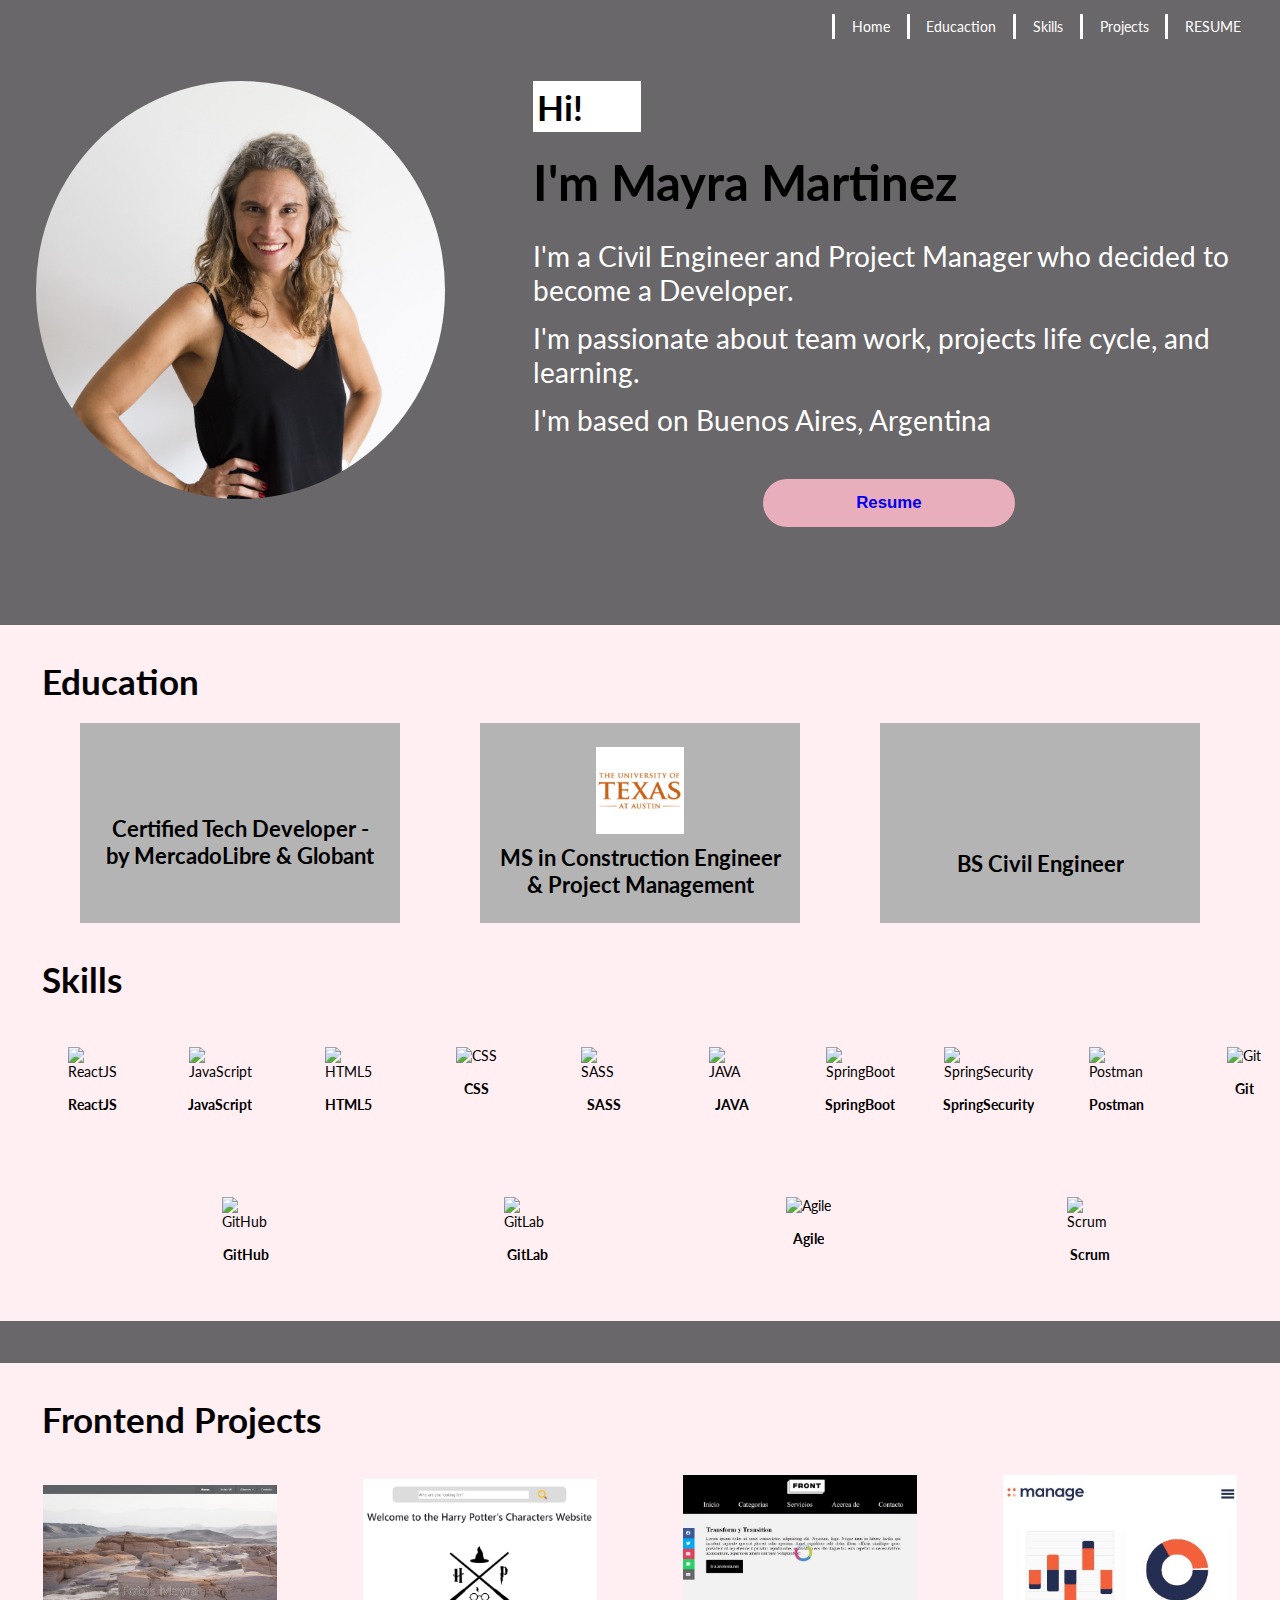
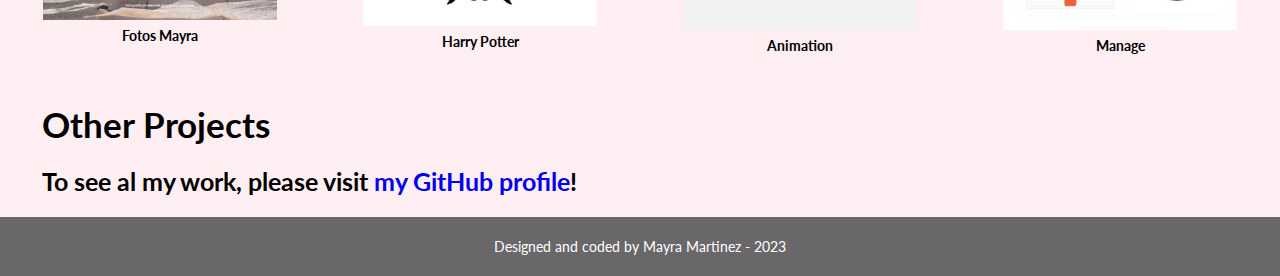
==== commit f0d40b3f: "desktop done" ====
--- a/index.html
+++ b/index.html
@@ -15,7 +15,9 @@
 <body>
     <nav>
         <a href="">Home</a>
-        <a href="#educ">Educaction & Skills</a>
+        <a href="#educ">Educaction</a>
+        <a href="#skills">Skills</a>
+
         <a href="#proj">Projects</a>
         <a href="https://drive.google.com/file/d/16aoJdMISoJRFqGP1I5sNp9yZ4SOa8I76/view?usp=share_link"
             target="_blank">RESUME</a>
@@ -40,12 +42,12 @@
                     <button> <a href="https://drive.google.com/file/d/16aoJdMISoJRFqGP1I5sNp9yZ4SOa8I76/view?usp=share_link" target="_blank">Resume</a></button>
                     <div class="redes">
                         <ul>
-                            <li><a target="blank" href="https://www.linkedin.com/in/mmayra/"><i
+                            <li><a target="_blank" href="https://www.linkedin.com/in/mmayra/"><i
                                         class="fab fa-linkedin"></i></a>
                             </li>
-                            <li><a target="blank" href="https://github.com/MayraMar    "><i
+                            <li><a target="_blank" href="https://github.com/MayraMar    "><i
                                         class="fab fa-github-square"></i></a></li>
-                            <li><a target="blank" href=""><i class="fas fa-globe"></i>
+                            <li><a target="_blank" href="http://mayramartinez.com.ar/"><i class="fas fa-globe"></i>
                                 </a></li>
                         </ul>
                     </div>
@@ -73,7 +75,7 @@
                                 <p class="edu">BS Civil Engineer</p>
                             </div>
                         </div>
-                        <p>Skills</p>
+                        <p id="skills">Skills</p>
                         <div class="lista skills">
                             <div class="skill">
                                 <img src="https://upload.wikimedia.org/wikipedia/commons/thumb/a/a7/React-icon.svg/2300px-React-icon.svg.png"
--- a/css/styles.css
+++ b/css/styles.css
@@ -54,7 +54,7 @@
 }
 
 body main .container .content {
-  padding-top: 3rem;
+  padding-top: 2rem;
   display: -webkit-box;
   display: -ms-flexbox;
   display: flex;
@@ -261,6 +261,10 @@
   color: black;
 }
 
+body main .container .content section .fondo-pjs .project a:hover {
+  opacity: 35%;
+}
+
 body main .container .content section .fondo-pjs .project img {
   padding-bottom: 0.5rem;
   width: 80%;
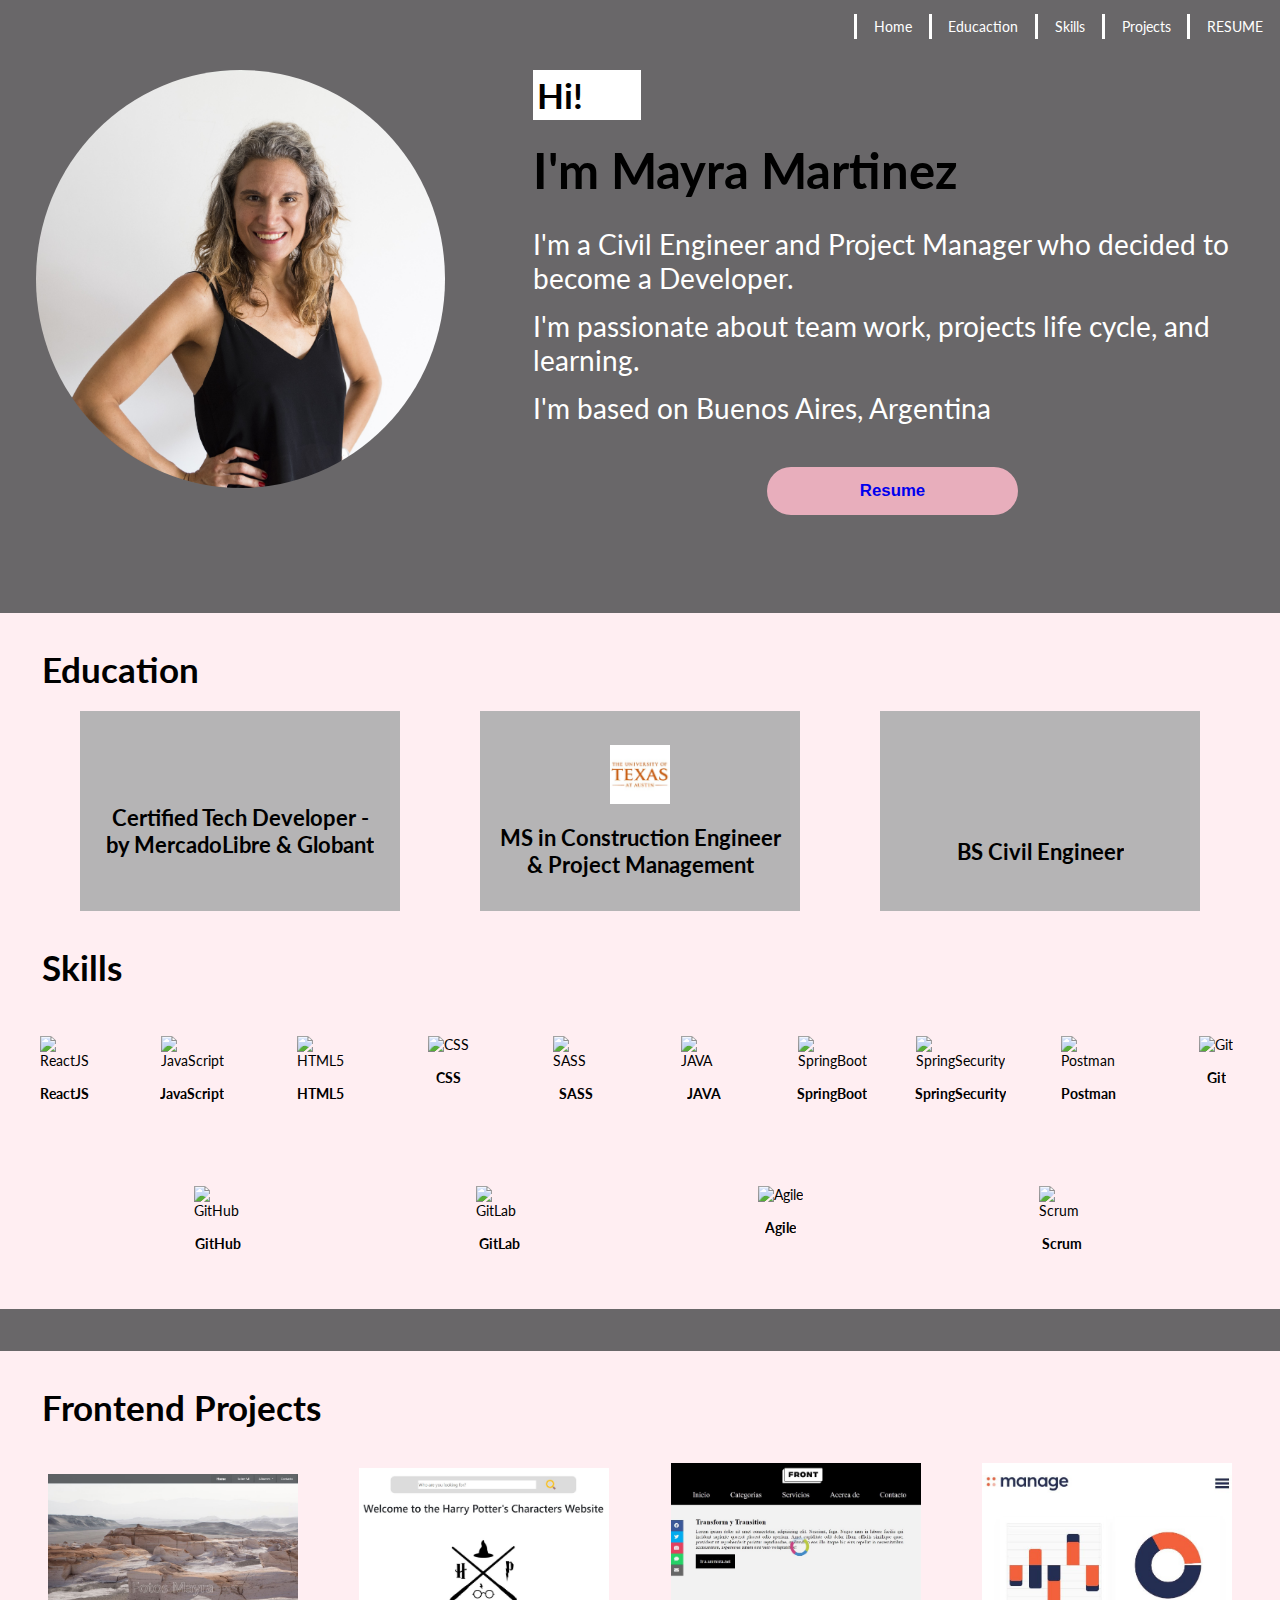
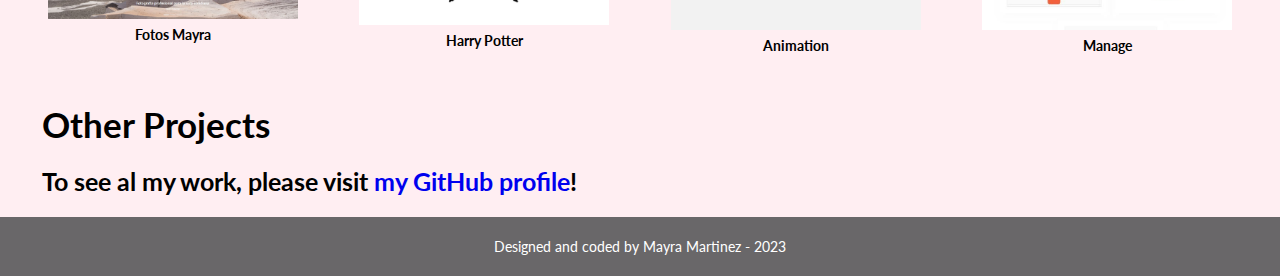
==== commit cc5f2821: "mobile design ok" ====
--- a/index.html
+++ b/index.html
@@ -14,7 +14,7 @@
 
 <body>
     <nav>
-        <a href="">Home</a>
+        <a href="http://mayramartinez.com.ar/">Home</a>
         <a href="#educ">Educaction</a>
         <a href="#skills">Skills</a>
 
--- a/css/styles.css
+++ b/css/styles.css
@@ -25,7 +25,8 @@
   display: -webkit-box;
   display: -ms-flexbox;
   display: flex;
-  padding-left: 65%;
+  position: absolute;
+  right: 0px;
 }
 
 body nav a {
@@ -47,6 +48,7 @@
   -webkit-box-pack: center;
       -ms-flex-pack: center;
           justify-content: center;
+  padding-top: 2rem;
 }
 
 body main .container {
@@ -183,11 +185,10 @@
 }
 
 body main .container .content section .fondo-pjs .lista .educ img {
-  width: 30%;
-}
-
-body main .container .content section .fondo-pjs .lista .educ,
-body main .container .content section .fondo-pjs .lista .project {
+  width: 60px;
+}
+
+body main .container .content section .fondo-pjs .lista .educ {
   display: -webkit-box;
   display: -ms-flexbox;
   display: flex;
@@ -206,11 +207,6 @@
   min-height: 200px;
 }
 
-body main .container .content section .fondo-pjs .skills {
-  margin-left: 2rem;
-  margin-right: 2rem;
-}
-
 body main .container .content section .fondo-pjs .skills .skill {
   display: -webkit-box;
   display: -ms-flexbox;
@@ -242,8 +238,8 @@
 }
 
 body main .container .content section .fondo-pjs .project {
-  width: 15%;
-  padding: 1rem;
+  width: 250px;
+  margin: 1rem;
 }
 
 body main .container .content section .fondo-pjs .project a {
@@ -267,7 +263,7 @@
 
 body main .container .content section .fondo-pjs .project img {
   padding-bottom: 0.5rem;
-  width: 80%;
+  width: 100%;
 }
 
 body main .container .content section .fondo-pjs .project p {
@@ -289,7 +285,6 @@
 body main .container button {
   color: #696769;
   border-style: none;
-  margin-left: 32%;
   margin-top: 2rem;
   padding: 1rem;
   border-radius: 2rem;
@@ -297,7 +292,9 @@
   background-color: #e8aebc;
   font-size: 1.2rem;
   font-weight: bold;
-  text-align: center;
+  -ms-flex-item-align: center;
+      -ms-grid-row-align: center;
+      align-self: center;
 }
 
 body main .container button:hover {
@@ -314,116 +311,56 @@
   color: white;
 }
 
-@media (max-width: 1200px) {
-  body html {
-    font-size: 11px;
-  }
-  body html body main .container .content .img .color {
-    height: 180%;
-  }
-}
-
 @media (max-width: 900px) {
-  body html {
-    font-size: 9px;
-  }
-  body html body main .container {
-    width: 95vw;
-  }
-  body html body main .container .fondo {
-    width: 95%;
-  }
-  body html body main .container .content {
-    margin-top: 1rem;
-  }
-  body html body main .container .content .img .color {
-    height: 270%;
-  }
-  body html body main .container .content section .fondo-pjs {
+  html {
+    font-size: 12px;
+  }
+  html body main .container .content .texto-presentacion {
+    font-size: 1.5rem;
+    padding-bottom: 3rem;
+  }
+  html body main .container .content .texto-presentacion .hola {
+    font-size: 2rem;
+    width: 65px;
+  }
+  html body main .container .content .texto-presentacion .nombre {
+    font-size: 2.5rem;
+    margin-bottom: 1.5rem;
+  }
+  html body main .container .content .texto-presentacion button {
+    margin-left: 0%;
+    margin-top: 2rem;
+    width: 150px;
+  }
+  html body main .container .content .texto-presentacion button a {
+    padding: 0;
+  }
+  html body main .container .content section .fondo-pjs .lista .educ .edu {
+    font-size: 1.2rem;
+  }
+}
+
+@media (max-width: 900px) and (max-width: 500px) {
+  html {
+    font-size: 10px;
+  }
+  html body main .container .content .img-perfil {
+    width: 70%;
+  }
+  html body main .container .content .texto-presentacion {
     width: 100%;
-  }
-  body html body main .container .content section .projects {
-    -ms-flex-wrap: wrap;
-        flex-wrap: wrap;
-  }
-  body html body main .container .content section .projects .project {
-    padding: 2rem;
-    width: 50%;
-  }
-  body html body main .container .content section .projects .project .on-top {
-    display: none;
-  }
-  body html body main .container .content section .projects .project .on-top img {
-    border-width: 0.5rem;
-    border-color: #e8aebc;
-  }
-  body html body main .container .content section .projects .project .on-top {
-    bottom: 15rem;
-    height: 14rem;
-  }
-  body html body main .container .content section .other {
-    margin-top: 10rem;
-  }
-}
-
-@media (max-width: 650px) {
-  body html {
-    font-size: 8px;
-  }
-  body html body main .container .fondo {
-    width: 100%;
-  }
-  body html body main .container .content {
-    margin-top: 0;
-  }
-  body html body main .container .content .img {
-    width: 90%;
-    -webkit-box-ordinal-group: 3;
-        -ms-flex-order: 2;
-            order: 2;
-  }
-  body html body main .container .content .img img {
-    width: 65%;
-    position: absolute;
-    top: 19rem;
-  }
-  body html body main .container .content .img .color {
-    height: 600px;
-  }
-  body html body main .container .content .texto {
-    width: 95%;
-    font-size: 2.7rem;
-  }
-  body html body main .container .content .texto .hola {
-    font-size: 3.5rem;
-    width: 20%;
-  }
-  body html body main .container .content .texto .nombre {
-    margin: 0;
-    margin-bottom: 77vw;
-    font-size: 4rem;
-  }
-  body html body main .container .content .texto button {
-    margin-left: 55%;
-    width: 35%;
-    padding: 2rem;
-    font-size: 2rem;
-  }
-  body html body main .container .content section .fondo-pjs p {
-    width: 50%;
-  }
-  body html body main .container .content section .projects {
-    -ms-flex-wrap: wrap;
-        flex-wrap: wrap;
-  }
-  body html body main .container .content section .projects .project {
-    width: 90%;
-  }
-  body html body main .container .content section .other {
-    top: -10rem;
-  }
-  body html body main .container .content section .invite {
-    top: -10rem;
+    padding-left: 3rem;
+  }
+  html body main .container .content .texto-presentacion .hola {
+    font-size: 3rem;
+    width: 85px;
+  }
+  html body main .container .content section .fondo-pjs .skills .skill {
+    width: 70px;
+    height: 100px;
+  }
+  html body main .container .content section .projects .project {
+    width: 85%;
   }
 }
 /*# sourceMappingURL=styles.css.map */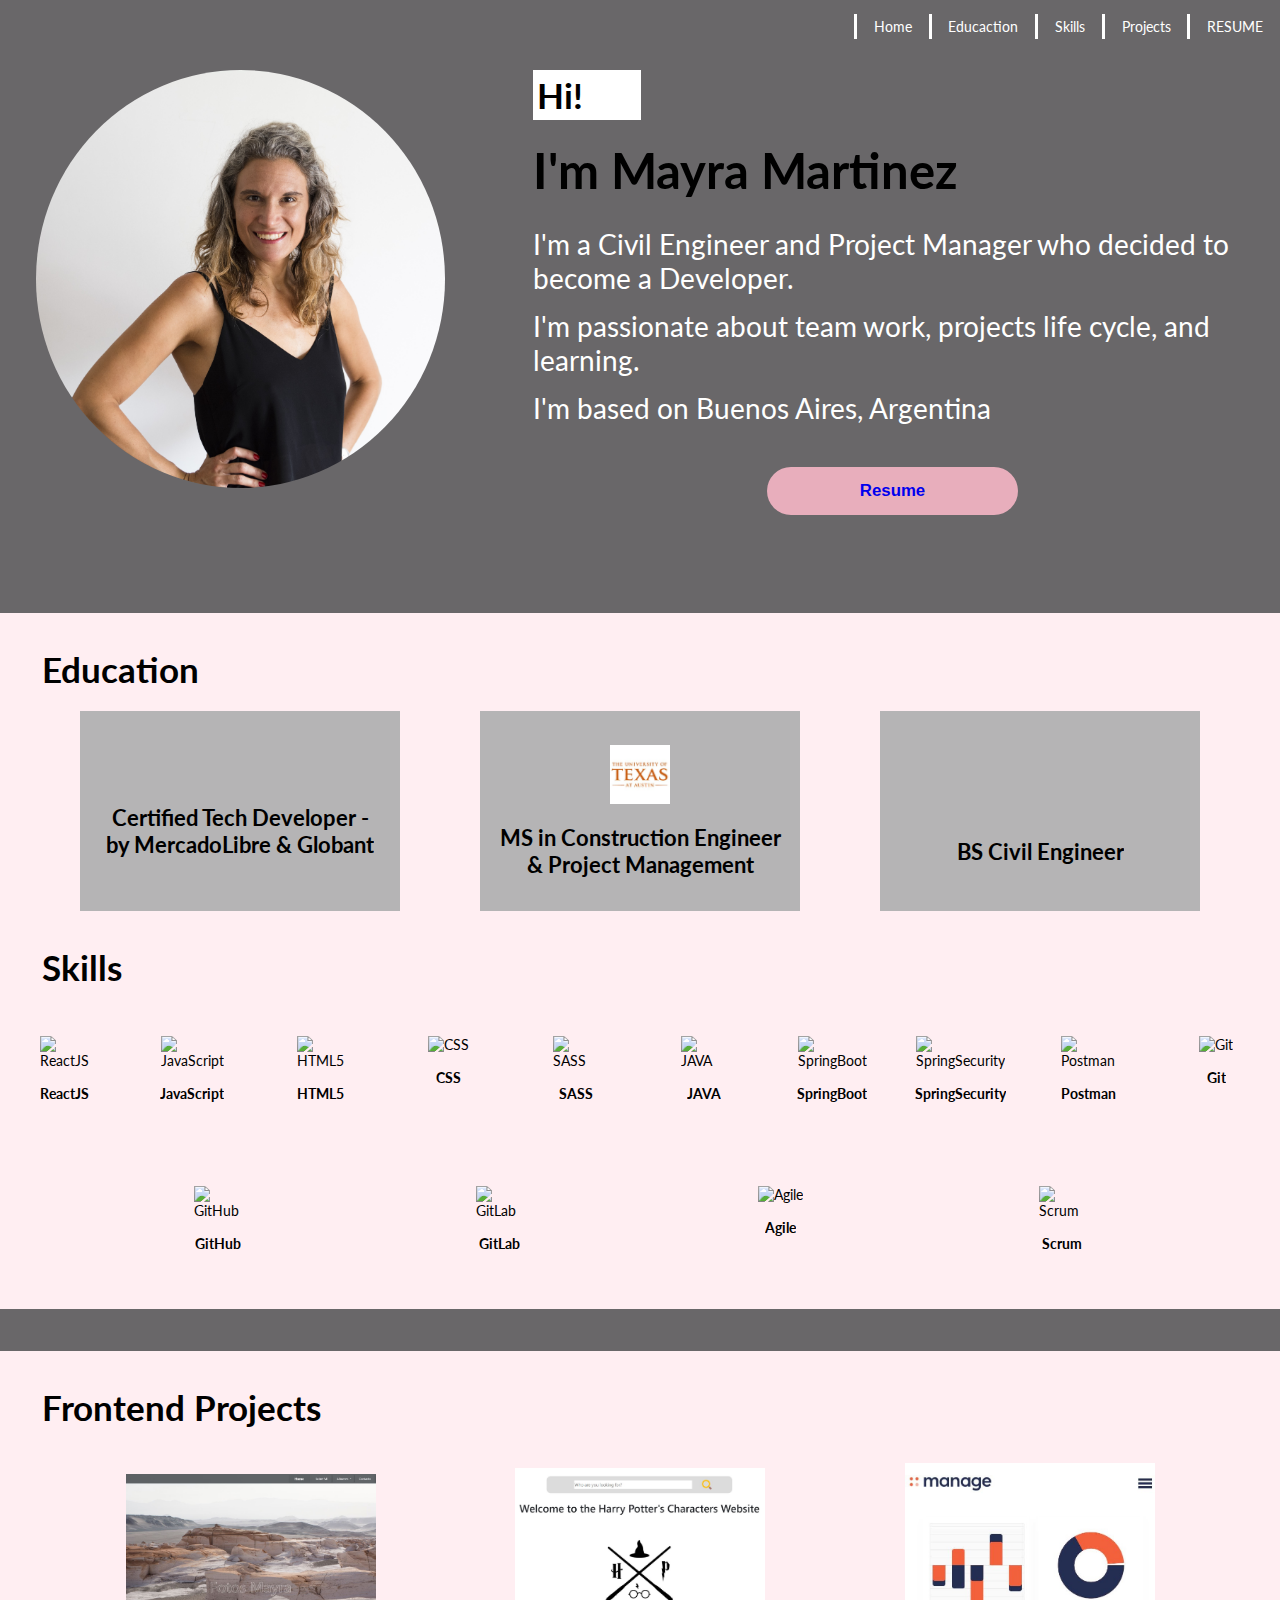
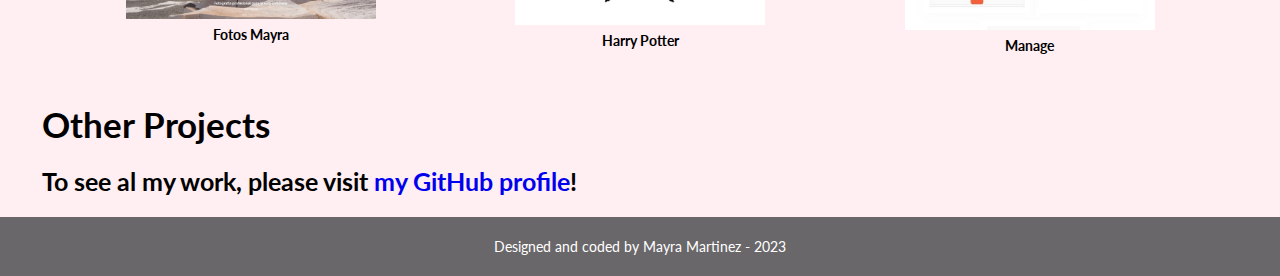
==== commit 06552b59: "Projects update" ====
--- a/index.html
+++ b/index.html
@@ -157,11 +157,11 @@
                                         src="img/HarryPotter.JPG" alt="">
                                 </a>
                             </div>
-                            <div class="project">
+                            <!--<div class="project">
                                 <a target="blank" href="https://mayramar.github.io/AnimationCSS/">Animation
                                     <img src="img/Front.JPG" alt="">
                                 </a>
-                            </div>
+                            </div> -->
                             <div class="project">
                                 <a target="blank" href="https://mayramar.github.io/FEI-Manage/">Manage<img
                                         src="img/Manage.JPG" alt="">
--- a/css/styles.css
+++ b/css/styles.css
@@ -355,6 +355,9 @@
     font-size: 3rem;
     width: 85px;
   }
+  html body main .container .content div.redes {
+    font-size: 2.3rem;
+  }
   html body main .container .content section .fondo-pjs .skills .skill {
     width: 70px;
     height: 100px;
